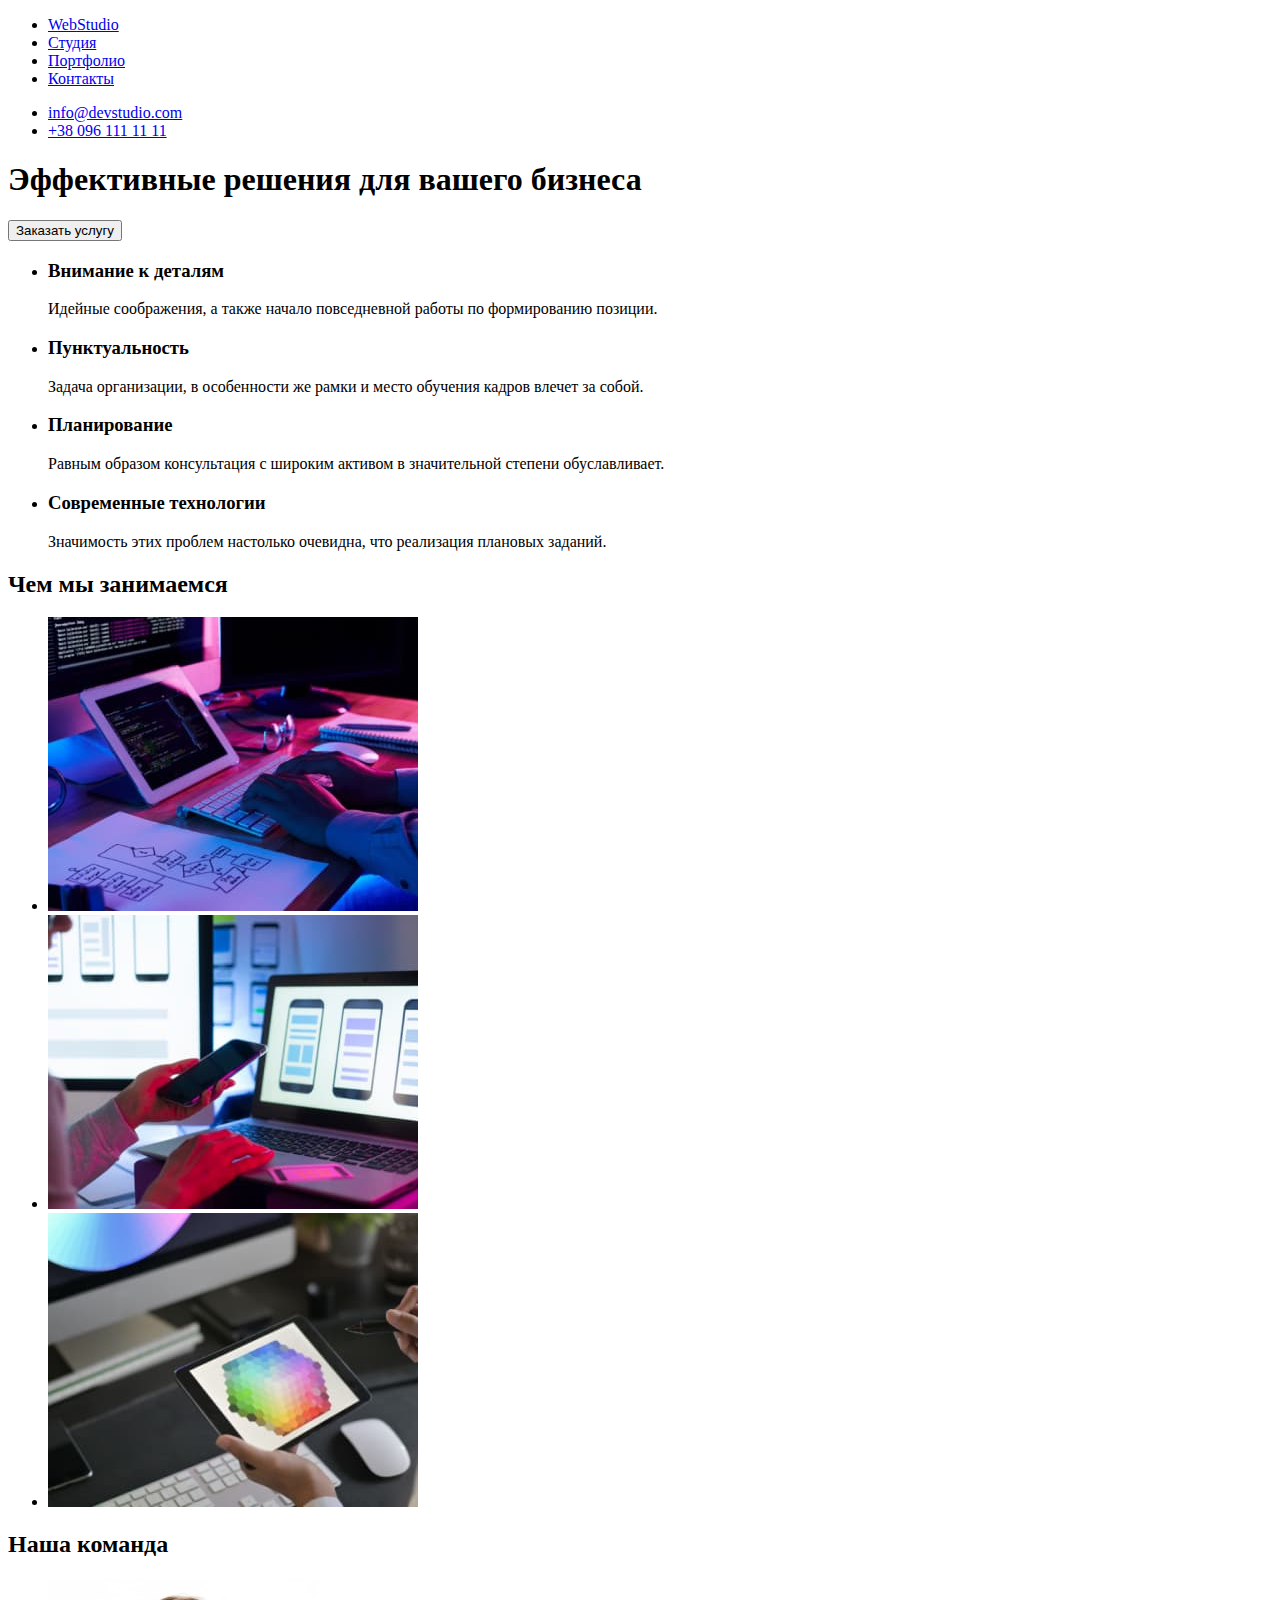
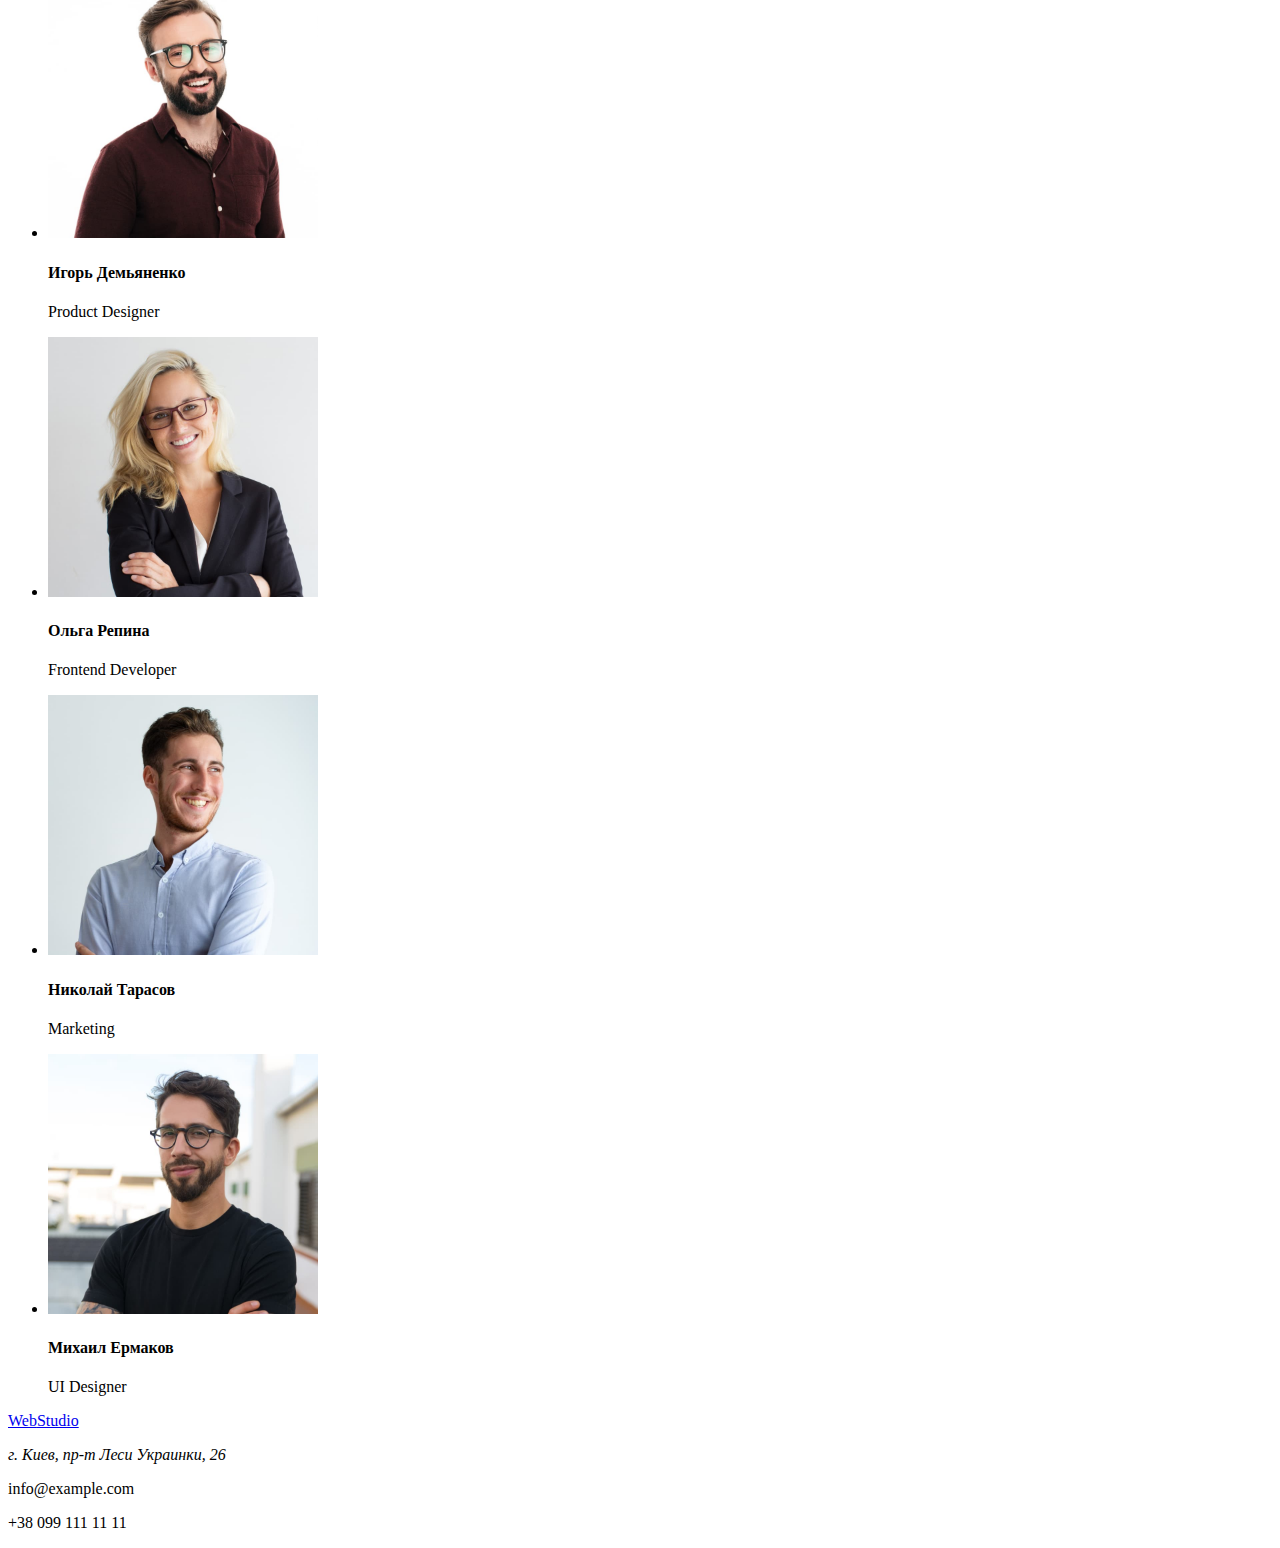
==== index.html @ 89bffa0e "клонує першу ДЗ" ====
<!DOCTYPE html>
<html lang="ru">
<head>
    <meta charset="UTF-8">
    <meta http-equiv="X-UA-Compatible" content="IE=edge">
    <meta name="viewport" content="width=device-width, initial-scale=1.0">
    <title>Студия</title>
</head>
    <body>
        <!-- Шапка сайта -->
        <header>
            <nav>
                <ul>
                    <li><a href="./"><span>Web</span>Studio</a></li>
                    <li><a href="./">Студия</a></li>
                    <li><a href="./">Портфолио</a></li>
                    <li><a href="./">Контакты</a></li>
                </ul>
            </nav>
                <ul>
                    <li><a href="mailto:info@devstudio.com">info@devstudio.com</a></li>
                    <li><a href="tel:+380961111111">+38 096 111 11 11</a></li>
                </ul>
        </header>
        <!-- Основной блок -->
        <main>
            <!-- Герой -->
            <section>
                <h1>Эффективные решения для вашего бизнеса</h1>
                <button type="button">Заказать услугу</button>
            </section>
            <!-- Особенности -->
            <section>
            <ul>
                <li>
                    <h3>Внимание к деталям</h3>
                    <p>Идейные соображения, а также начало повседневной работы по формированию позиции.</p>
                </li>
                <li>
                    <h3>Пунктуальность</h3>
                    <p>Задача организации, в особенности же рамки и место обучения кадров влечет за собой.</p>
                </li>
                <li>
                    <h3>Планирование</h3>
                    <p>Равным образом консультация с широким активом в значительной степени обуславливает.</p>
                </li>
                <li>
                    <h3>Современные технологии</h3>
                    <p>Значимость этих проблем настолько очевидна, что реализация плановых заданий.</p>
                </li>
            </ul>
            </section>
            <!-- Чем занимаемся -->
            <section>
            <h2>Чем мы занимаемся</h2>
            <ul>
                <li><img src="images/pc.jpg" alt="верстка" width="370" height="294"></li>
                <li><img src="images/mobile.jpg" alt="дизайн" width="370" height="294"></li>
                <li><img src="images/tablet.jpg" alt="внешнее оформление" width="370" height="294"></li>
            </ul>
           
            </section>
            <!-- Команда -->
            <section>
            <h2>Наша команда</h2>
            <ul>
                <li>
                    <a href=""><img src="images/designer.jpg" alt="Дизайнер" width="270" height="260"></a>
                    <h4>Игорь Демьяненко</h4>
                    <p>Product Designer</p>                    
                </li>
                <li>
                    <a href=""><img src="images/developer.jpg" alt="Фронтэнд Разработчик" width="270" height="260"></a>
                    <h4>Ольга Репина</h4>
                    <p>Frontend Developer</p>                    
                </li>
                <li>
                    <a href=""><img src="images/marketing.jpg" alt="Маркетинг" width="270" height="260"></a>
                    <h4>Николай Тарасов</h4>
                    <p>Marketing</p>                    
                </li>
                <li>
                    <a href=""><img src="images/ui.jpg" alt="Дизайнер оформления" width="270" height="260"></a>
                    <h4>Михаил Ермаков</h4>
                    <p>UI Designer</p>                    
                </li>
            </ul>
            </section>
        </main>

        <!-- Футер -->
        <footer>
                <p><a href="./"><span>Web</span>Studio</a></p>
                <address><p>г. Киев, пр-т Леси Украинки, 26</p></address>
                <p>info@example.com</p>
                <p>+38 099 111 11 11</p>
        </footer>    
    </body>
</html>
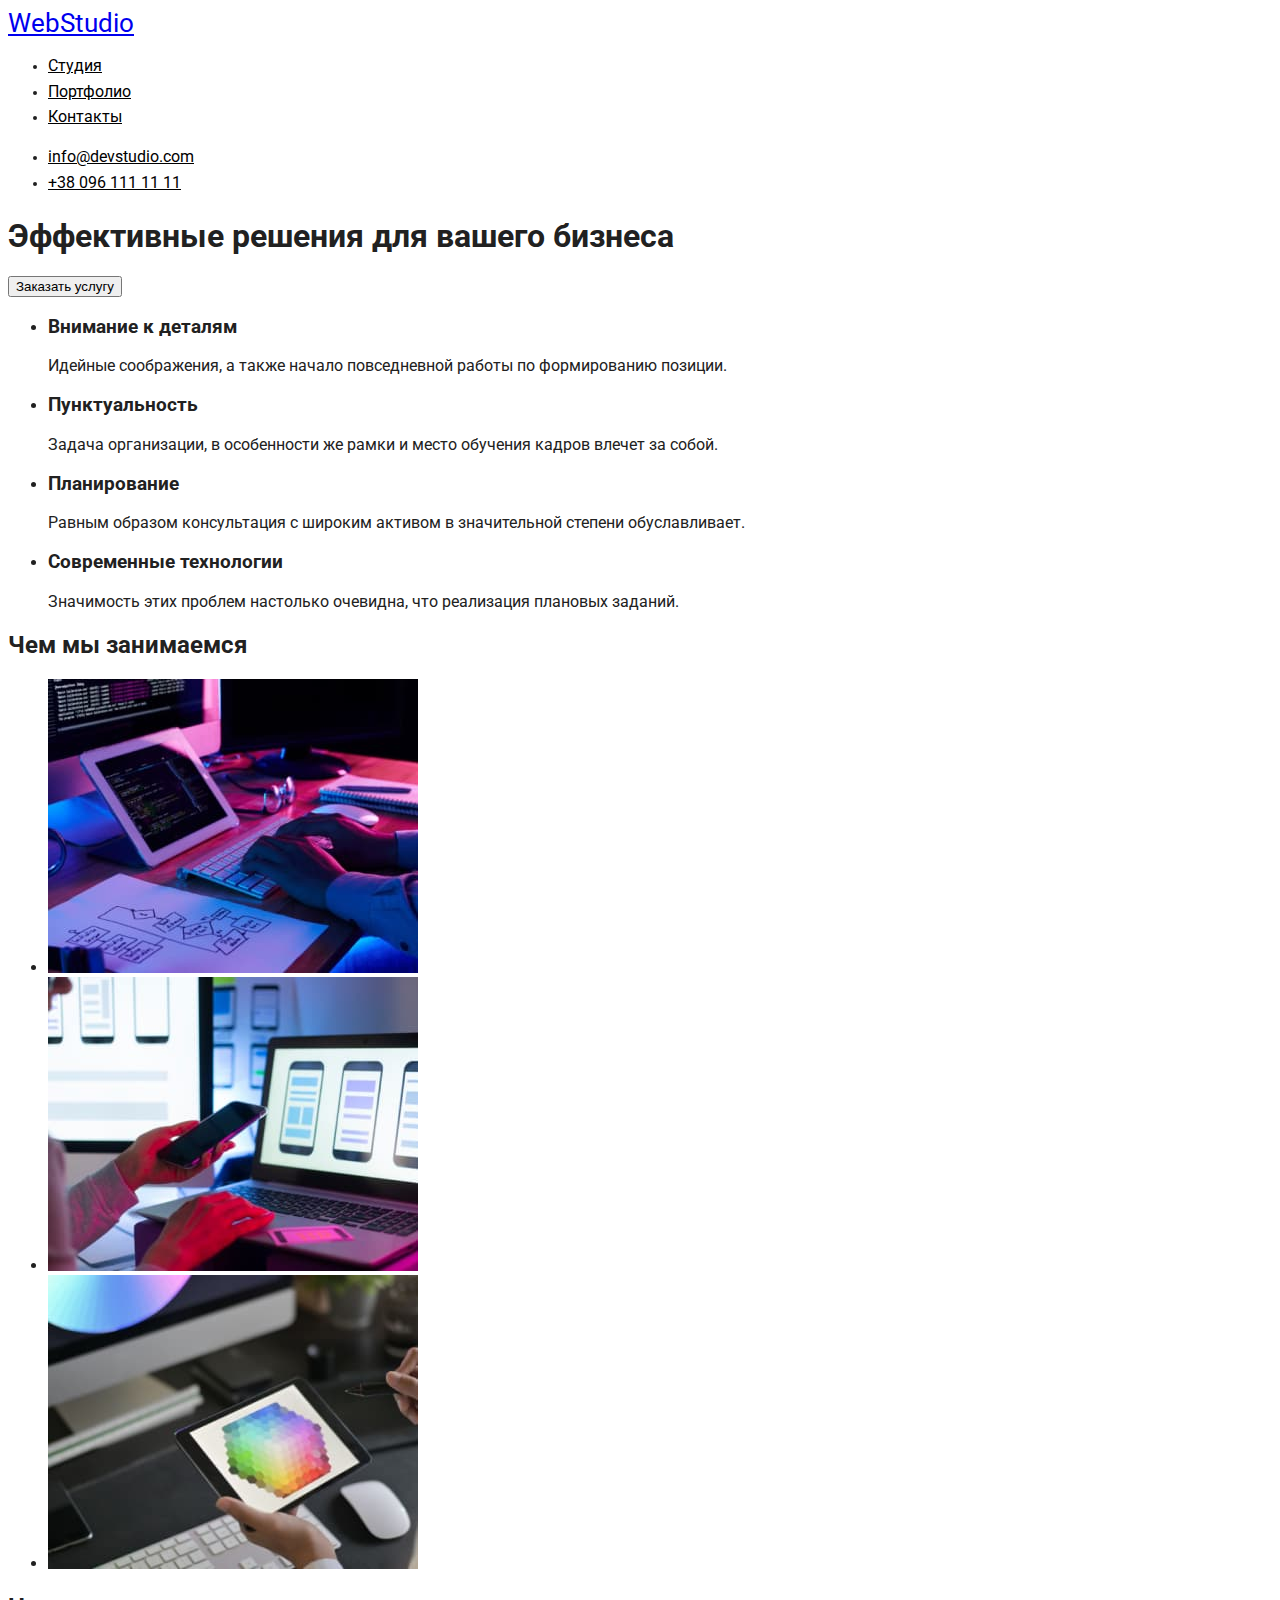
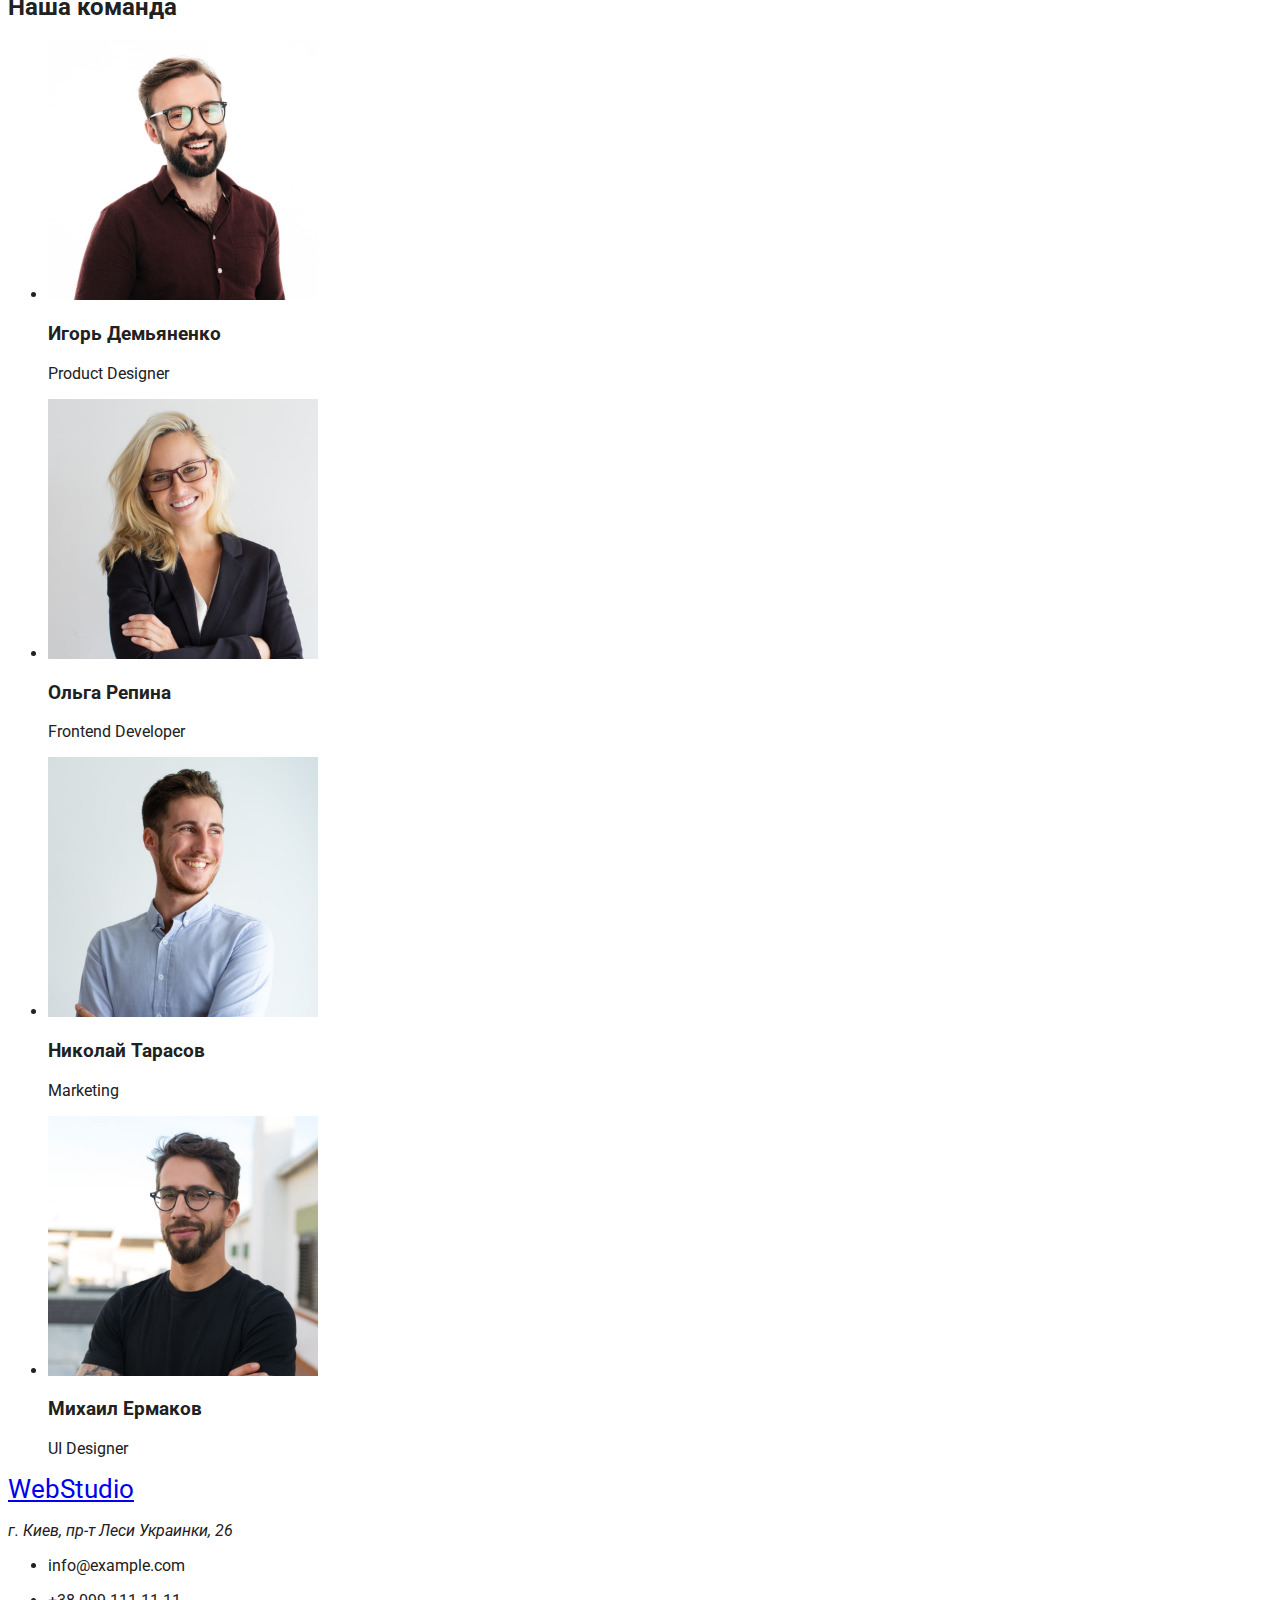
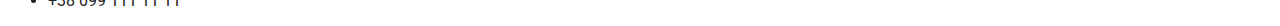
==== commit d090ba53: "add css" ====
--- a/index.html
+++ b/index.html
@@ -4,22 +4,26 @@
     <meta charset="UTF-8">
     <meta http-equiv="X-UA-Compatible" content="IE=edge">
     <meta name="viewport" content="width=device-width, initial-scale=1.0">
+    <link rel="stylesheet" href="css/styles.css">
+    <link rel="preconnect" href="https://fonts.googleapis.com">
+    <link rel="preconnect" href="https://fonts.gstatic.com" crossorigin>
+    <link href="https://fonts.googleapis.com/css2?family=Raleway:wght@700&family=Roboto:wght@400;500;700;900&display=swap" rel="stylesheet">
     <title>Студия</title>
 </head>
     <body>
         <!-- Шапка сайта -->
-        <header>
+        <header class="navigation">
             <nav>
+                <a class="logo-main" href="./"><span class="logo-blue">Web</span>Studio</a>
                 <ul>
-                    <li><a href="./"><span>Web</span>Studio</a></li>
-                    <li><a href="./">Студия</a></li>
-                    <li><a href="./">Портфолио</a></li>
-                    <li><a href="./">Контакты</a></li>
+                    <li><a class="navigation-link" href="index.html">Студия</a></li>
+                    <li><a class="navigation-link" href="portfolio.html">Портфолио</a></li>
+                    <li><a class="navigation-link" href="./">Контакты</a></li>
                 </ul>
             </nav>
                 <ul>
-                    <li><a href="mailto:info@devstudio.com">info@devstudio.com</a></li>
-                    <li><a href="tel:+380961111111">+38 096 111 11 11</a></li>
+                    <li><a class="navigation-link" href="mailto:info@devstudio.com">info@devstudio.com</a></li>
+                    <li><a class="navigation-link" href="tel:+380961111111">+38 096 111 11 11</a></li>
                 </ul>
         </header>
         <!-- Основной блок -->
@@ -66,22 +70,22 @@
             <ul>
                 <li>
                     <a href=""><img src="images/designer.jpg" alt="Дизайнер" width="270" height="260"></a>
-                    <h4>Игорь Демьяненко</h4>
+                    <h3>Игорь Демьяненко</h3>
                     <p>Product Designer</p>                    
                 </li>
                 <li>
                     <a href=""><img src="images/developer.jpg" alt="Фронтэнд Разработчик" width="270" height="260"></a>
-                    <h4>Ольга Репина</h4>
+                    <h3>Ольга Репина</h3>
                     <p>Frontend Developer</p>                    
                 </li>
                 <li>
                     <a href=""><img src="images/marketing.jpg" alt="Маркетинг" width="270" height="260"></a>
-                    <h4>Николай Тарасов</h4>
+                    <h3>Николай Тарасов</h3>
                     <p>Marketing</p>                    
                 </li>
                 <li>
                     <a href=""><img src="images/ui.jpg" alt="Дизайнер оформления" width="270" height="260"></a>
-                    <h4>Михаил Ермаков</h4>
+                    <h3>Михаил Ермаков</h3>
                     <p>UI Designer</p>                    
                 </li>
             </ul>
@@ -90,10 +94,12 @@
 
         <!-- Футер -->
         <footer>
-                <p><a href="./"><span>Web</span>Studio</a></p>
+                <a class="logo-main" href="./"><span class="logo-blue">Web</span>Studio</a>
                 <address><p>г. Киев, пр-т Леси Украинки, 26</p></address>
-                <p>info@example.com</p>
-                <p>+38 099 111 11 11</p>
+                <ul>
+                    <li><p>info@example.com</p></li>
+                    <li><p>+38 099 111 11 11</p></li>
+                </ul>             
         </footer>    
     </body>
 </html>--- a/css/styles.css
+++ b/css/styles.css
@@ -0,0 +1,57 @@
+body {
+    font-family: "Roboto", "Raleway", sans-serif ;
+    color: #212121;
+    
+
+}
+.navigation {
+    font-size: 14px;
+    line-height:1,15;
+}
+.logo-main {
+    font-size: 26px;
+    line-height: 1.2;
+}
+.logo-blue {
+    font-size: 26px;
+    line-height: 1.2;
+}
+
+.navigation-link {
+    color: black;
+    font-size: 16px;
+    line-height: 1.6
+}
+
+.navigation-link:hover,
+.navigation-link:focus {
+    color: blue;
+}
+
+.button {
+    color: black;
+    background-color: #F5F4FA;
+    cursor: pointer;
+}
+.button:hover,
+.button:focus {
+    color: white;
+    background-color: #2196F3;
+    
+}
+
+.project-list {
+}
+.title {
+
+    font-size: 18px;
+    line-height: 2; 
+
+}
+.title-class {
+    color: #757575;
+    font-size: 16px;
+    line-height: 1.9;  
+
+
+}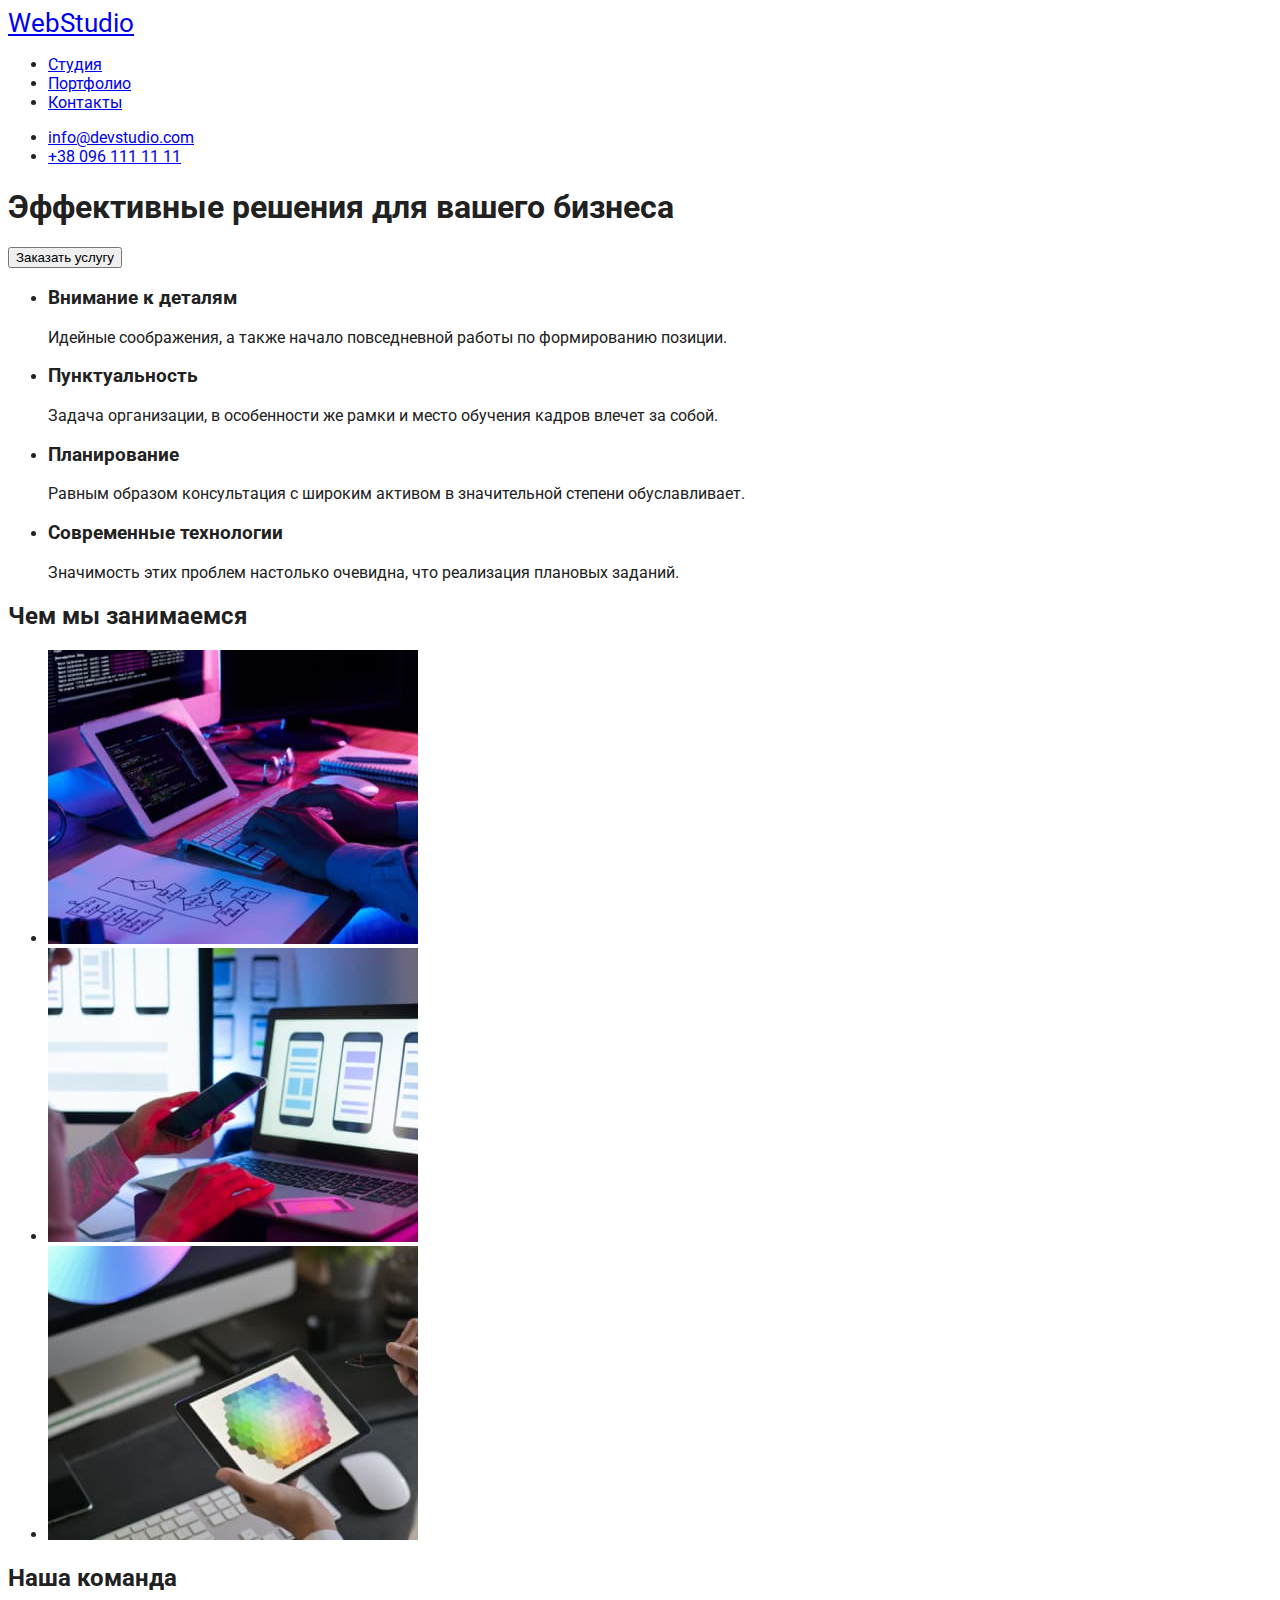
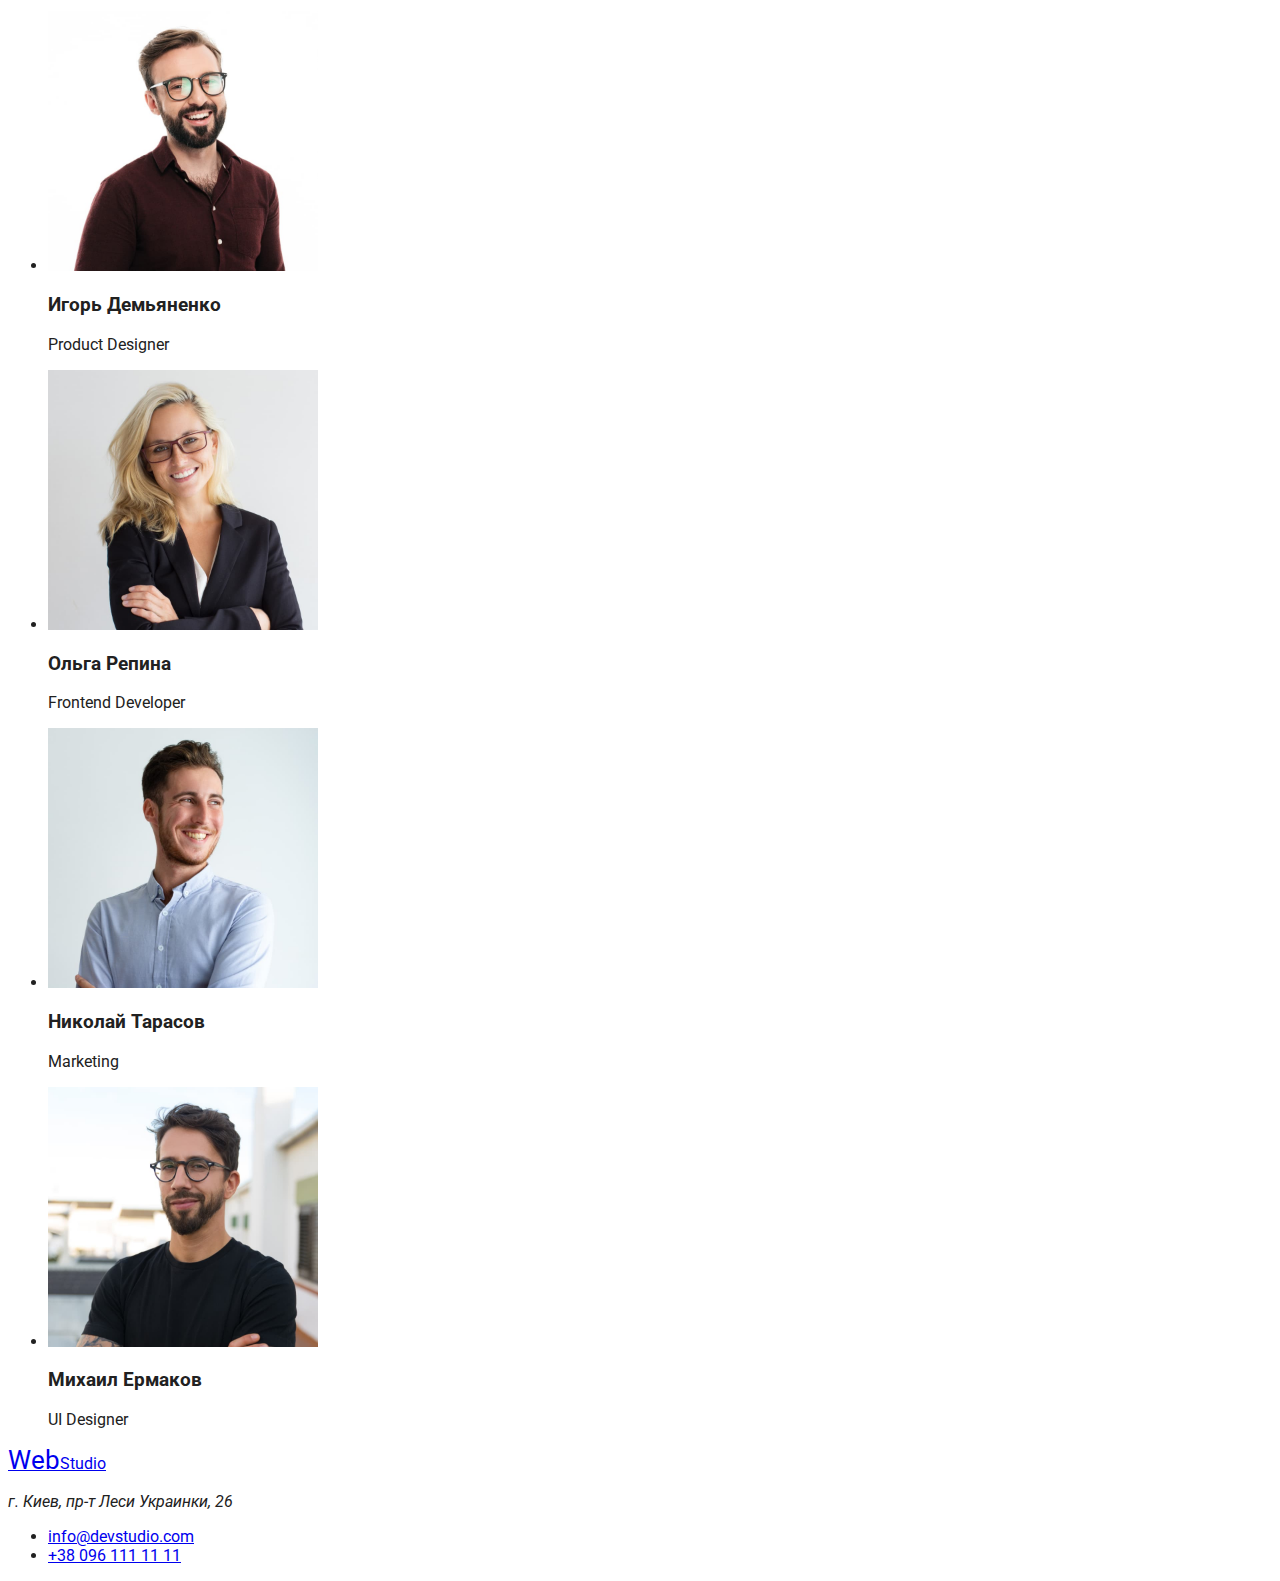
==== commit 996ac700: "додані класи на головну сторінку" ====
--- a/index.html
+++ b/index.html
@@ -4,102 +4,100 @@
     <meta charset="UTF-8">
     <meta http-equiv="X-UA-Compatible" content="IE=edge">
     <meta name="viewport" content="width=device-width, initial-scale=1.0">
+    <title>Студия</title>
     <link rel="stylesheet" href="css/styles.css">
     <link rel="preconnect" href="https://fonts.googleapis.com">
     <link rel="preconnect" href="https://fonts.gstatic.com" crossorigin>
     <link href="https://fonts.googleapis.com/css2?family=Raleway:wght@700&family=Roboto:wght@400;500;700;900&display=swap" rel="stylesheet">
-    <title>Студия</title>
 </head>
     <body>
         <!-- Шапка сайта -->
-        <header class="navigation">
+        <header class="nav">
             <nav>
                 <a class="logo-main" href="./"><span class="logo-blue">Web</span>Studio</a>
                 <ul>
-                    <li><a class="navigation-link" href="index.html">Студия</a></li>
-                    <li><a class="navigation-link" href="portfolio.html">Портфолио</a></li>
-                    <li><a class="navigation-link" href="./">Контакты</a></li>
+                    <li><a class="nav-link" href="index.html">Студия</a></li>
+                    <li><a class="nav-link" href="portfolio.html">Портфолио</a></li>
+                    <li><a class="nav-link" href="./">Контакты</a></li>
                 </ul>
             </nav>
                 <ul>
-                    <li><a class="navigation-link" href="mailto:info@devstudio.com">info@devstudio.com</a></li>
-                    <li><a class="navigation-link" href="tel:+380961111111">+38 096 111 11 11</a></li>
+                    <li><a class="nav-link" href="mailto:info@devstudio.com">info@devstudio.com</a></li>
+                    <li><a class="nav-link" href="tel:+380961111111">+38 096 111 11 11</a></li>
                 </ul>
         </header>
         <!-- Основной блок -->
         <main>
             <!-- Герой -->
-            <section>
-                <h1>Эффективные решения для вашего бизнеса</h1>
-                <button type="button">Заказать услугу</button>
+            <section class="hero">
+                <h1 class="hero-title">Эффективные решения для вашего бизнеса</h1>
+                <button type="button" class="hero-button">Заказать услугу</button>
             </section>
             <!-- Особенности -->
-            <section>
+            <section class="spec">
             <ul>
                 <li>
-                    <h3>Внимание к деталям</h3>
-                    <p>Идейные соображения, а также начало повседневной работы по формированию позиции.</p>
+                    <h3 class="spec-title">Внимание к деталям</h3>
+                    <p class="spec-about">Идейные соображения, а также начало повседневной работы по формированию позиции.</p>
                 </li>
                 <li>
-                    <h3>Пунктуальность</h3>
-                    <p>Задача организации, в особенности же рамки и место обучения кадров влечет за собой.</p>
+                    <h3 class="spec-title">Пунктуальность</h3>
+                    <p class="spec-about">Задача организации, в особенности же рамки и место обучения кадров влечет за собой.</p>
                 </li>
                 <li>
-                    <h3>Планирование</h3>
-                    <p>Равным образом консультация с широким активом в значительной степени обуславливает.</p>
+                    <h3 class="spec-title">Планирование</h3>
+                    <p class="spec-about">Равным образом консультация с широким активом в значительной степени обуславливает.</p>
                 </li>
                 <li>
-                    <h3>Современные технологии</h3>
-                    <p>Значимость этих проблем настолько очевидна, что реализация плановых заданий.</p>
+                    <h3 class="spec-title">Современные технологии</h3>
+                    <p class="spec-about">Значимость этих проблем настолько очевидна, что реализация плановых заданий.</p>
                 </li>
             </ul>
             </section>
             <!-- Чем занимаемся -->
-            <section>
-            <h2>Чем мы занимаемся</h2>
+            <section class="directions">
+            <h2 class="directions-title">Чем мы занимаемся</h2>
             <ul>
-                <li><img src="images/pc.jpg" alt="верстка" width="370" height="294"></li>
-                <li><img src="images/mobile.jpg" alt="дизайн" width="370" height="294"></li>
-                <li><img src="images/tablet.jpg" alt="внешнее оформление" width="370" height="294"></li>
+                <li class="directions-works"><img src="images/pc.jpg" alt="верстка" width="370" height="294"></li>
+                <li class="directions-works"><img src="images/mobile.jpg" alt="дизайн" width="370" height="294"></li>
+                <li class="directions-works"><img src="images/tablet.jpg" alt="внешнее оформление" width="370" height="294"></li>
             </ul>
-           
             </section>
             <!-- Команда -->
-            <section>
-            <h2>Наша команда</h2>
+            <section class="team">
+            <h2 class="team-title">Наша команда</h2>
             <ul>
-                <li>
+                <li class="team-member">
                     <a href=""><img src="images/designer.jpg" alt="Дизайнер" width="270" height="260"></a>
-                    <h3>Игорь Демьяненко</h3>
-                    <p>Product Designer</p>                    
+                    <h3 class="teammate-name">Игорь Демьяненко</h3>
+                    <p class="teammate-position">Product Designer</p>                    
                 </li>
-                <li>
+                <li class="team-member">
                     <a href=""><img src="images/developer.jpg" alt="Фронтэнд Разработчик" width="270" height="260"></a>
-                    <h3>Ольга Репина</h3>
-                    <p>Frontend Developer</p>                    
+                    <h3 class="teammate-name">Ольга Репина</h3>
+                    <p class="teammate-position">Frontend Developer</p>                    
                 </li>
-                <li>
+                <li class="team-member">
                     <a href=""><img src="images/marketing.jpg" alt="Маркетинг" width="270" height="260"></a>
-                    <h3>Николай Тарасов</h3>
-                    <p>Marketing</p>                    
+                    <h3 class="teammate-name">Николай Тарасов</h3>
+                    <p class="teammate-position">Marketing</p>                    
                 </li>
-                <li>
+                <li class="team-member">
                     <a href=""><img src="images/ui.jpg" alt="Дизайнер оформления" width="270" height="260"></a>
-                    <h3>Михаил Ермаков</h3>
-                    <p>UI Designer</p>                    
+                    <h3 class="teammate-name">Михаил Ермаков</h3>
+                    <p class="teammate-position">UI Designer</p>                    
                 </li>
             </ul>
             </section>
         </main>
-
         <!-- Футер -->
-        <footer>
-                <a class="logo-main" href="./"><span class="logo-blue">Web</span>Studio</a>
-                <address><p>г. Киев, пр-т Леси Украинки, 26</p></address>
-                <ul>
-                    <li><p>info@example.com</p></li>
-                    <li><p>+38 099 111 11 11</p></li>
-                </ul>             
+        <footer class="footer">
+            <a class="logo-footer" href="./"><span class="logo-blue">Web</span>Studio</a>
+            <address class="address"><p>г. Киев, пр-т Леси Украинки, 26</p></address>
+            <ul>
+                <li><a class="contacts-footer" href="mailto:info@devstudio.com">info@devstudio.com</a></li>
+                <li><a class="contacts-footer" href="tel:+380961111111">+38 096 111 11 11</a></li>
+            </ul>
         </footer>    
     </body>
 </html>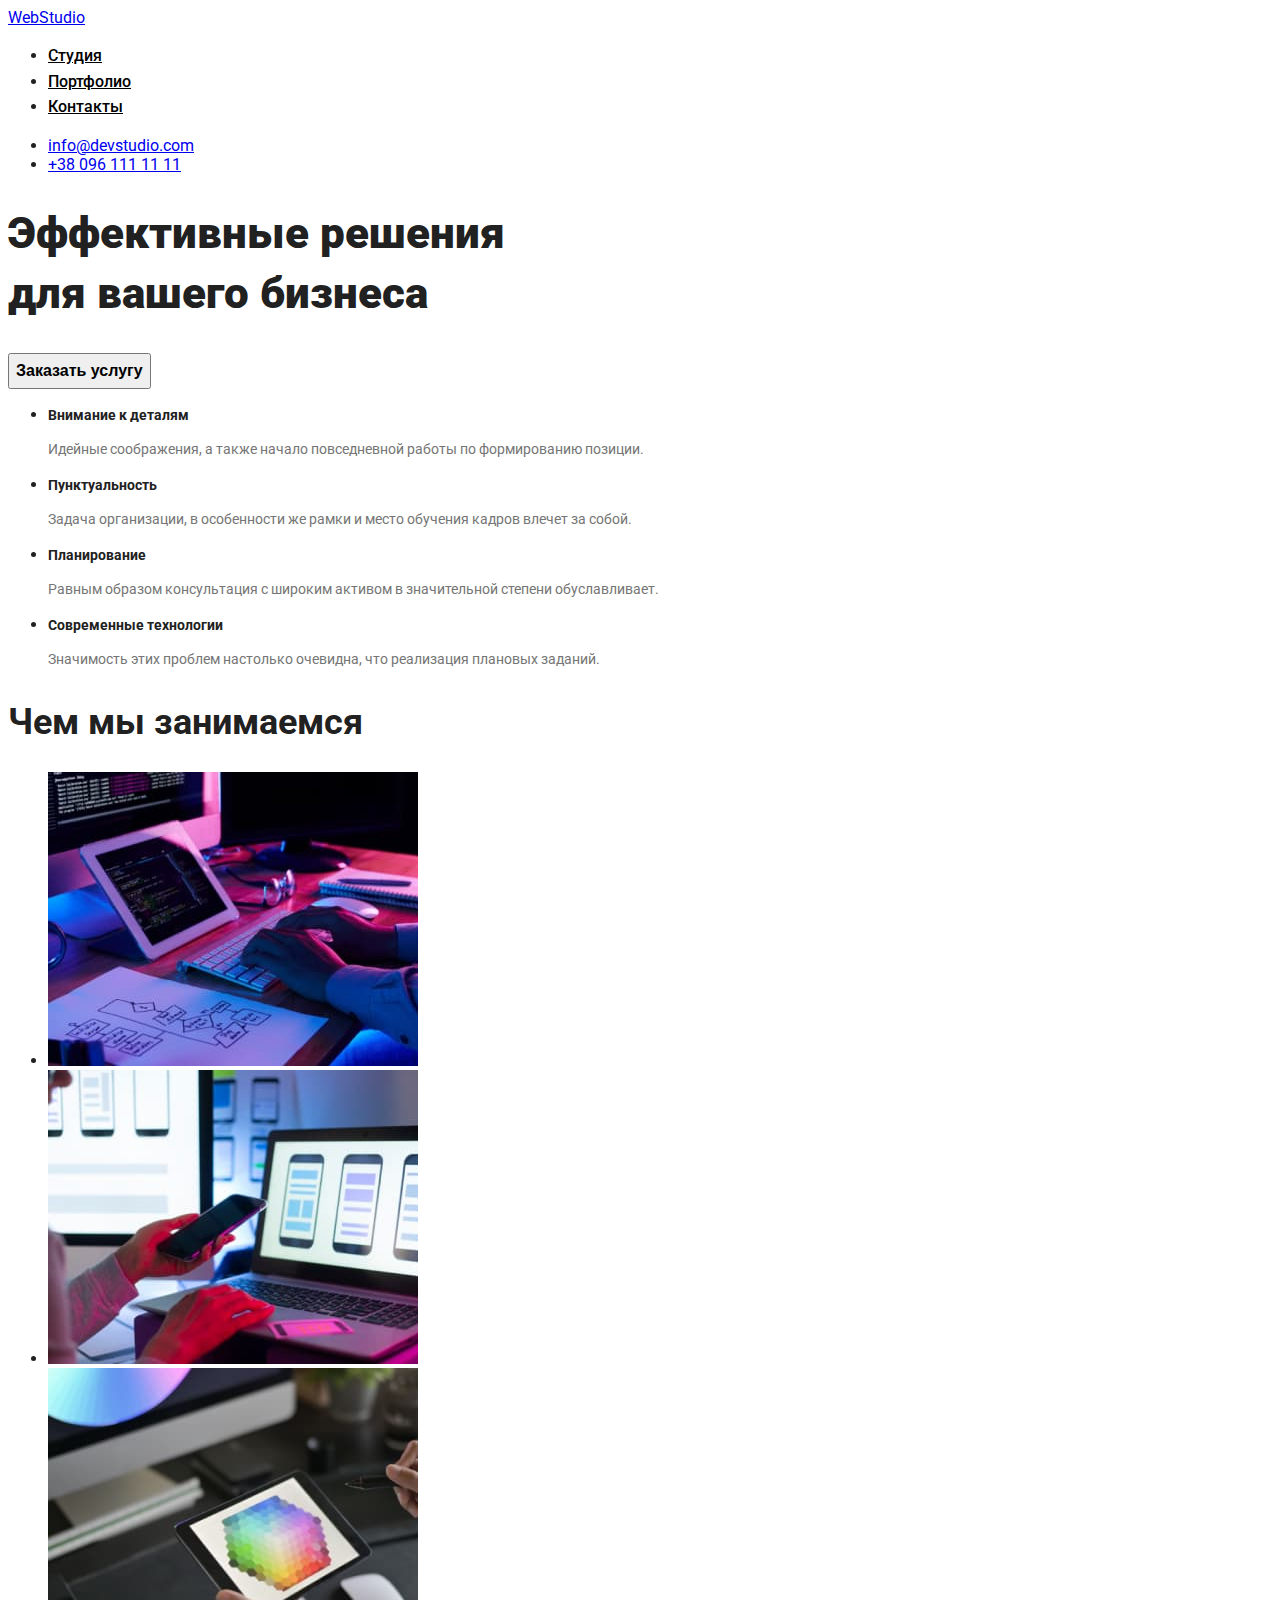
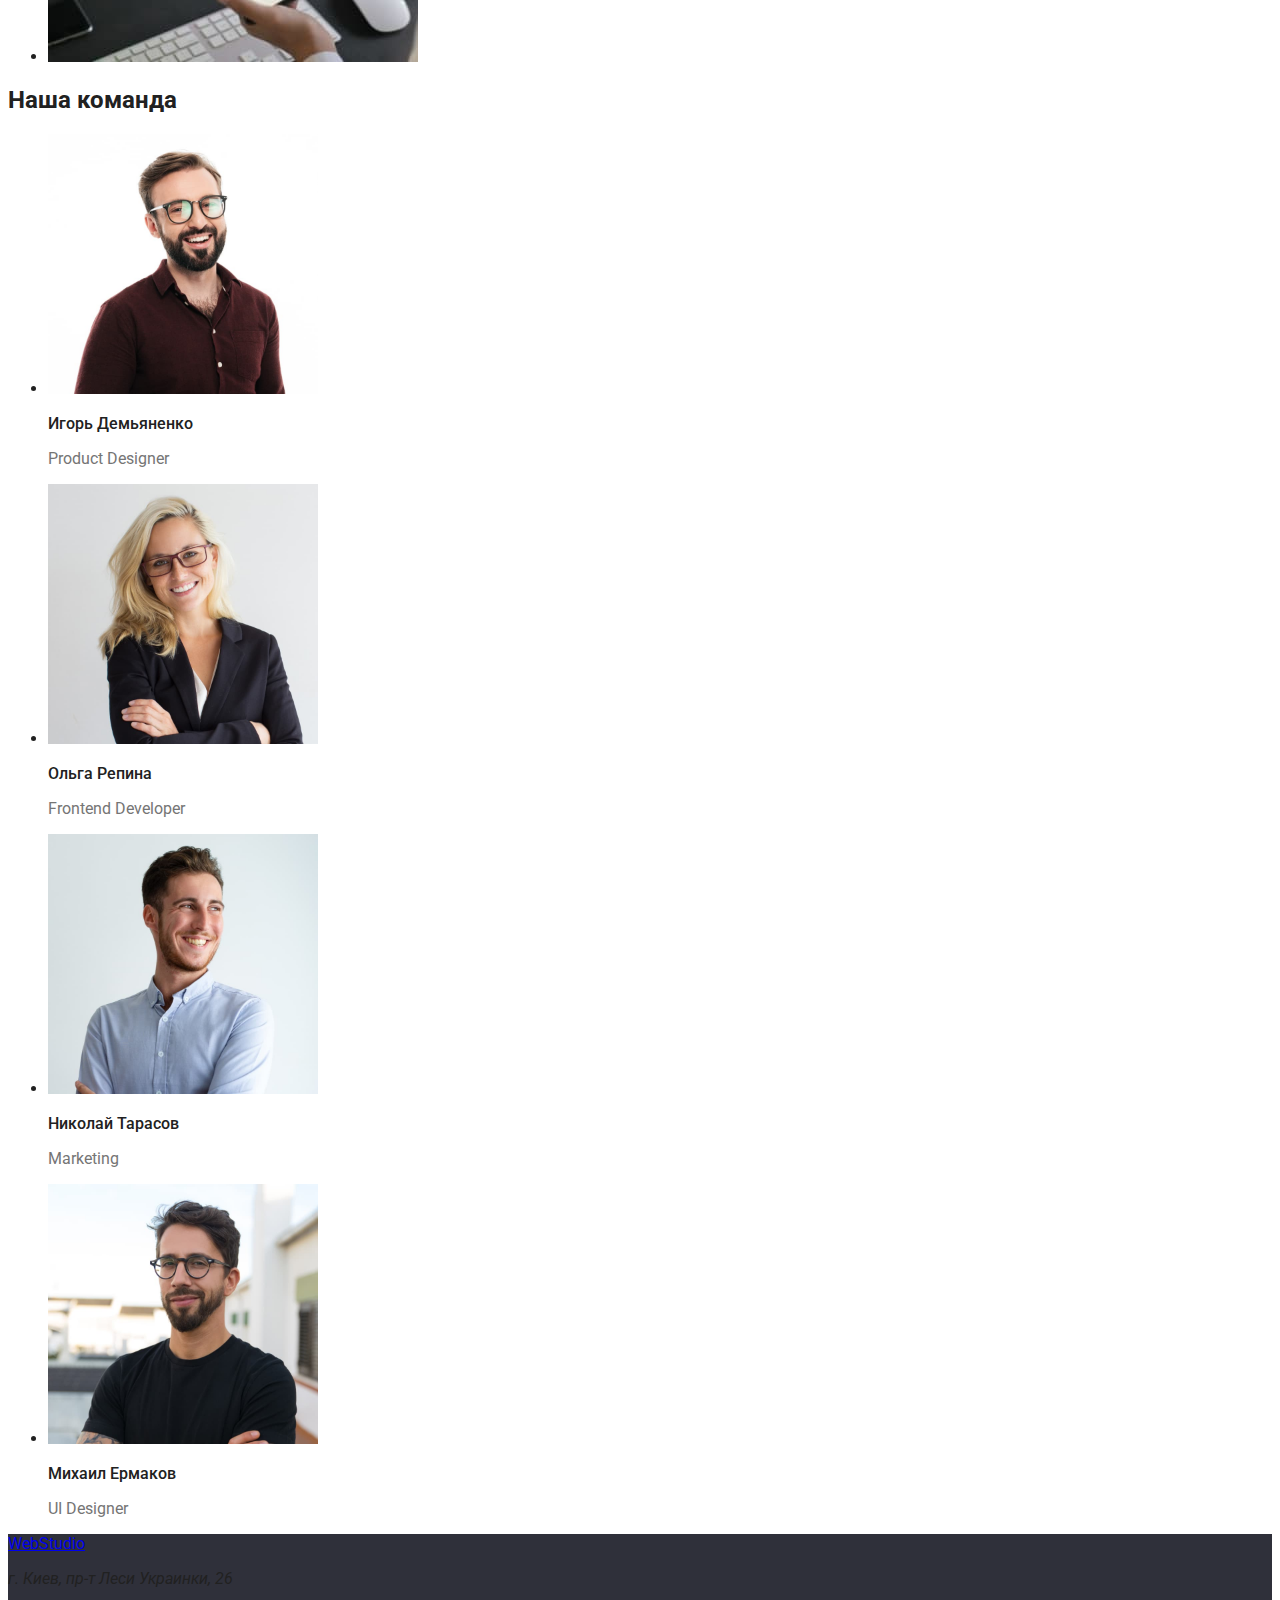
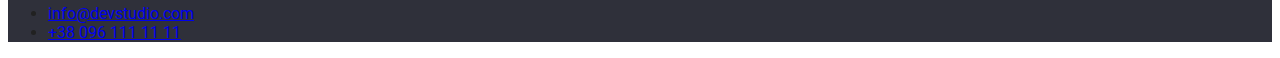
==== commit 16639dac: "виправлення основної сторінки" ====
--- a/index.html
+++ b/index.html
@@ -1,103 +1,197 @@
 <!DOCTYPE html>
 <html lang="ru">
-<head>
-    <meta charset="UTF-8">
-    <meta http-equiv="X-UA-Compatible" content="IE=edge">
-    <meta name="viewport" content="width=device-width, initial-scale=1.0">
+  <head>
+    <meta charset="UTF-8" />
+    <meta http-equiv="X-UA-Compatible" content="IE=edge" />
+    <meta name="viewport" content="width=device-width, initial-scale=1.0" />
     <title>Студия</title>
-    <link rel="stylesheet" href="css/styles.css">
-    <link rel="preconnect" href="https://fonts.googleapis.com">
-    <link rel="preconnect" href="https://fonts.gstatic.com" crossorigin>
-    <link href="https://fonts.googleapis.com/css2?family=Raleway:wght@700&family=Roboto:wght@400;500;700;900&display=swap" rel="stylesheet">
-</head>
-    <body>
-        <!-- Шапка сайта -->
-        <header class="nav">
-            <nav>
-                <a class="logo-main" href="./"><span class="logo-blue">Web</span>Studio</a>
-                <ul>
-                    <li><a class="nav-link" href="index.html">Студия</a></li>
-                    <li><a class="nav-link" href="portfolio.html">Портфолио</a></li>
-                    <li><a class="nav-link" href="./">Контакты</a></li>
-                </ul>
-            </nav>
-                <ul>
-                    <li><a class="nav-link" href="mailto:info@devstudio.com">info@devstudio.com</a></li>
-                    <li><a class="nav-link" href="tel:+380961111111">+38 096 111 11 11</a></li>
-                </ul>
-        </header>
-        <!-- Основной блок -->
-        <main>
-            <!-- Герой -->
-            <section class="hero">
-                <h1 class="hero-title">Эффективные решения для вашего бизнеса</h1>
-                <button type="button" class="hero-button">Заказать услугу</button>
-            </section>
-            <!-- Особенности -->
-            <section class="spec">
-            <ul>
-                <li>
-                    <h3 class="spec-title">Внимание к деталям</h3>
-                    <p class="spec-about">Идейные соображения, а также начало повседневной работы по формированию позиции.</p>
-                </li>
-                <li>
-                    <h3 class="spec-title">Пунктуальность</h3>
-                    <p class="spec-about">Задача организации, в особенности же рамки и место обучения кадров влечет за собой.</p>
-                </li>
-                <li>
-                    <h3 class="spec-title">Планирование</h3>
-                    <p class="spec-about">Равным образом консультация с широким активом в значительной степени обуславливает.</p>
-                </li>
-                <li>
-                    <h3 class="spec-title">Современные технологии</h3>
-                    <p class="spec-about">Значимость этих проблем настолько очевидна, что реализация плановых заданий.</p>
-                </li>
-            </ul>
-            </section>
-            <!-- Чем занимаемся -->
-            <section class="directions">
-            <h2 class="directions-title">Чем мы занимаемся</h2>
-            <ul>
-                <li class="directions-works"><img src="images/pc.jpg" alt="верстка" width="370" height="294"></li>
-                <li class="directions-works"><img src="images/mobile.jpg" alt="дизайн" width="370" height="294"></li>
-                <li class="directions-works"><img src="images/tablet.jpg" alt="внешнее оформление" width="370" height="294"></li>
-            </ul>
-            </section>
-            <!-- Команда -->
-            <section class="team">
-            <h2 class="team-title">Наша команда</h2>
-            <ul>
-                <li class="team-member">
-                    <a href=""><img src="images/designer.jpg" alt="Дизайнер" width="270" height="260"></a>
-                    <h3 class="teammate-name">Игорь Демьяненко</h3>
-                    <p class="teammate-position">Product Designer</p>                    
-                </li>
-                <li class="team-member">
-                    <a href=""><img src="images/developer.jpg" alt="Фронтэнд Разработчик" width="270" height="260"></a>
-                    <h3 class="teammate-name">Ольга Репина</h3>
-                    <p class="teammate-position">Frontend Developer</p>                    
-                </li>
-                <li class="team-member">
-                    <a href=""><img src="images/marketing.jpg" alt="Маркетинг" width="270" height="260"></a>
-                    <h3 class="teammate-name">Николай Тарасов</h3>
-                    <p class="teammate-position">Marketing</p>                    
-                </li>
-                <li class="team-member">
-                    <a href=""><img src="images/ui.jpg" alt="Дизайнер оформления" width="270" height="260"></a>
-                    <h3 class="teammate-name">Михаил Ермаков</h3>
-                    <p class="teammate-position">UI Designer</p>                    
-                </li>
-            </ul>
-            </section>
-        </main>
-        <!-- Футер -->
-        <footer class="footer">
-            <a class="logo-footer" href="./"><span class="logo-blue">Web</span>Studio</a>
-            <address class="address"><p>г. Киев, пр-т Леси Украинки, 26</p></address>
-            <ul>
-                <li><a class="contacts-footer" href="mailto:info@devstudio.com">info@devstudio.com</a></li>
-                <li><a class="contacts-footer" href="tel:+380961111111">+38 096 111 11 11</a></li>
-            </ul>
-        </footer>    
-    </body>
-</html>+    <link rel="stylesheet" href="css/styles.css" />
+    <link rel="preconnect" href="https://fonts.googleapis.com" />
+    <link rel="preconnect" href="https://fonts.gstatic.com" crossorigin />
+    <link
+      href="https://fonts.googleapis.com/css2?family=Raleway:wght@700&family=Roboto:wght@400;500;700;900&display=swap"
+      rel="stylesheet"
+    />
+  </head>
+  <body>
+    <!-- Шапка сайта -->
+    <header class="header">
+      <nav class="header-nav">
+        <a class="header-logo-main link" href="./"
+          ><span class="header-logo-blue link">Web</span>Studio</a
+        >
+        <ul>
+          <li class="header-item">
+            <a class="nav-link link" href="index.html">Студия</a>
+          </li>
+          <li class="header-item">
+            <a class="nav-link link" href="portfolio.html">Портфолио</a>
+          </li>
+          <li class="header-item">
+            <a class="nav-link link" href="./">Контакты</a>
+          </li>
+        </ul>
+      </nav>
+      <ul>
+        <li class="header-item">
+          <a class="header-contacts link" href="mailto:info@devstudio.com"
+            >info@devstudio.com</a
+          >
+        </li>
+        <li class="header-item">
+          <a class="header-contacts link" href="tel:+380961111111"
+            >+38 096 111 11 11</a
+          >
+        </li>
+      </ul>
+    </header>
+    <!-- Основной блок -->
+    <main>
+      <!-- Герой -->
+      <section class="hero">
+        <h1 class="hero-title">
+          Эффективные решения <br />
+          для вашего бизнеса
+        </h1>
+        <button class="hero-button" type="button">Заказать услугу</button>
+      </section>
+      <!-- Особенности -->
+      <section class="spec">
+        <ul class="spec-list">
+          <li class="spec-item">
+            <h3 class="spec-title">Внимание к деталям</h3>
+            <p class="spec-about">
+              Идейные соображения, а также начало повседневной работы по
+              формированию позиции.
+            </p>
+          </li>
+          <li class="spec-item">
+            <h3 class="spec-title">Пунктуальность</h3>
+            <p class="spec-about">
+              Задача организации, в особенности же рамки и место обучения кадров
+              влечет за собой.
+            </p>
+          </li>
+          <li class="spec-item">
+            <h3 class="spec-title">Планирование</h3>
+            <p class="spec-about">
+              Равным образом консультация с широким активом в значительной
+              степени обуславливает.
+            </p>
+          </li>
+          <li class="spec-item">
+            <h3 class="spec-title">Современные технологии</h3>
+            <p class="spec-about">
+              Значимость этих проблем настолько очевидна, что реализация
+              плановых заданий.
+            </p>
+          </li>
+        </ul>
+      </section>
+      <!-- Чем занимаемся -->
+      <section class="directions">
+        <h2 class="directions-title">Чем мы занимаемся</h2>
+        <ul class="directions-list">
+          <li class="directions-works">
+            <img src="images/pc.jpg" alt="верстка" width="370" height="294" />
+          </li>
+          <li class="directions-works">
+            <img
+              src="images/mobile.jpg"
+              alt="дизайн"
+              width="370"
+              height="294"
+            />
+          </li>
+          <li class="directions-works">
+            <img
+              src="images/tablet.jpg"
+              alt="внешнее оформление"
+              width="370"
+              height="294"
+            />
+          </li>
+        </ul>
+      </section>
+      <!-- Команда -->
+      <section class="team">
+        <h2 class="team-title">Наша команда</h2>
+        <ul class="team-list">
+          <div class="team-decoration">
+            <li class="team-item">
+              <a href="./" class="teammate-image"
+                ><img
+                  src="images/designer.jpg"
+                  alt="Дизайнер"
+                  width="270"
+                  height="260"
+              /></a>
+              <h3 class="teammate-name">Игорь Демьяненко</h3>
+              <p class="teammate-position">Product Designer</p>
+            </li>
+          </div>
+          <div class="team-decoration">
+            <li class="team-item">
+              <a href="./" class="teammate-image"
+                ><img
+                  src="images/developer.jpg"
+                  alt="Фронтэнд Разработчик"
+                  width="270"
+                  height="260"
+              /></a>
+              <h3 class="teammate-name">Ольга Репина</h3>
+              <p class="teammate-position">Frontend Developer</p>
+            </li>
+          </div>
+          <div class="team-decoration">
+            <li class="team-item">
+              <a href="./" class="teammate-image"
+                ><img
+                  src="images/marketing.jpg"
+                  alt="Маркетинг"
+                  width="270"
+                  height="260"
+              /></a>
+              <h3 class="teammate-name">Николай Тарасов</h3>
+              <p class="teammate-position">Marketing</p>
+            </li>
+          </div>
+          <div class="team-decoration">
+            <li class="team-item">
+              <a href="./" class="teammate-image"
+                ><img
+                  src="images/ui.jpg"
+                  alt="Дизайнер оформления"
+                  width="270"
+                  height="260"
+              /></a>
+              <h3 class="teammate-name">Михаил Ермаков</h3>
+              <p class="teammate-position">UI Designer</p>
+            </li>
+          </div>
+        </ul>
+      </section>
+    </main>
+    <!-- Футер -->
+    <footer class="footer">
+      <a class="footer-logo-main link" href="./"
+        ><span class="footer-logo-blue link">Web</span>Studio</a
+      >
+      <address class="footer-address link">
+        <p>г. Киев, пр-т Леси Украинки, 26</p>
+      </address>
+      <ul>
+        <li>
+          <a class="footer-contacts link" href="mailto:info@devstudio.com"
+            >info@devstudio.com</a
+          >
+        </li>
+        <li>
+          <a class="footer-contacts link" href="tel:+380961111111"
+            >+38 096 111 11 11</a
+          >
+        </li>
+      </ul>
+    </footer>
+  </body>
+</html>
--- a/css/styles.css
+++ b/css/styles.css
@@ -1,57 +1,150 @@
 body {
-    font-family: "Roboto", "Raleway", sans-serif ;
+    font-family: "Roboto", "Raleway", sans-serif;
     color: #212121;
-    
+}
 
+/* header*/
+
+.nav {
+    font-size: 14px;
+    line-height:1,2;
 }
-.navigation {
-    font-size: 14px;
-    line-height:1,15;
+
+.logo-main  {
+    color: #000;
+    font-family: 'Raleway';
+    font-weight: 700;
+    font-size: 26px;
+    line-height: 1.15;
 }
-.logo-main {
-    font-size: 26px;
-    line-height: 1.2;
-}
+
 .logo-blue {
+    color: #2196F3;
+    font-family: 'Raleway';
+    font-weight: 700;
     font-size: 26px;
     line-height: 1.2;
 }
 
-.navigation-link {
+.nav-link {
     color: black;
+    font-weight: 500;
     font-size: 16px;
     line-height: 1.6
 }
 
-.navigation-link:hover,
-.navigation-link:focus {
+.nav-link:hover,
+.nav-link:focus {
     color: blue;
 }
 
+/* main page */
+.hero {
+}
+
+.hero-title {
+    font-weight: 900;
+    font-size: 44px;
+    line-height: 60px;
+}
+
+.hero-button {
+    font-weight: 700;
+    font-size: 16px;
+    line-height: 30px;
+}
+.spec {
+    
+}
+.spec-title {
+    font-weight: 700;
+    font-size: 14px;
+    line-height: 16px;
+}
+.spec-about {
+    font-size: 14px;
+    line-height: 24px;
+    color: #757575;
+
+}
+.directions {
+    
+}
+.directions-title {
+    font-weight: 700;
+    font-size: 36px;
+    line-height: 42px;
+}
+.directions-works {
+}
+.team {
+}
+.team-title {
+}
+.team-member {
+}
+.teammate-name {
+    font-weight: 500;
+    font-size: 16px;
+    line-height: 19px;
+}
+.teammate-position {
+    font-size: 16px;
+    line-height: 19px;
+    color: #757575;
+
+}
+/* portfolio */
 .button {
     color: black;
     background-color: #F5F4FA;
     cursor: pointer;
 }
+
 .button:hover,
 .button:focus {
     color: white;
     background-color: #2196F3;
-    
 }
 
 .project-list {
 }
-.title {
 
+.title-project {
+    font-weight: 700;
     font-size: 18px;
     line-height: 2; 
+}
 
-}
 .title-class {
     color: #757575;
     font-size: 16px;
     line-height: 1.9;  
+}
 
+/* footer */
+
+.footer {
+    background-color:  #2F303A;
+}
+
+.logo-footer {
+    color: #fff;
+    font-family: 'Raleway';
+    font-weight: 700;
+    font-size: 26px;
+    line-height: 1.15;
+}
+
+.address {
+    font-size: 14px;
+    line-height: 24px;
+    color: #FFFFFF
+}
+
+.contacts-footer {
+    font-size: 14px;
+    line-height: 24px;
+    color: rgba(255, 255, 255, 0.6);
 
 }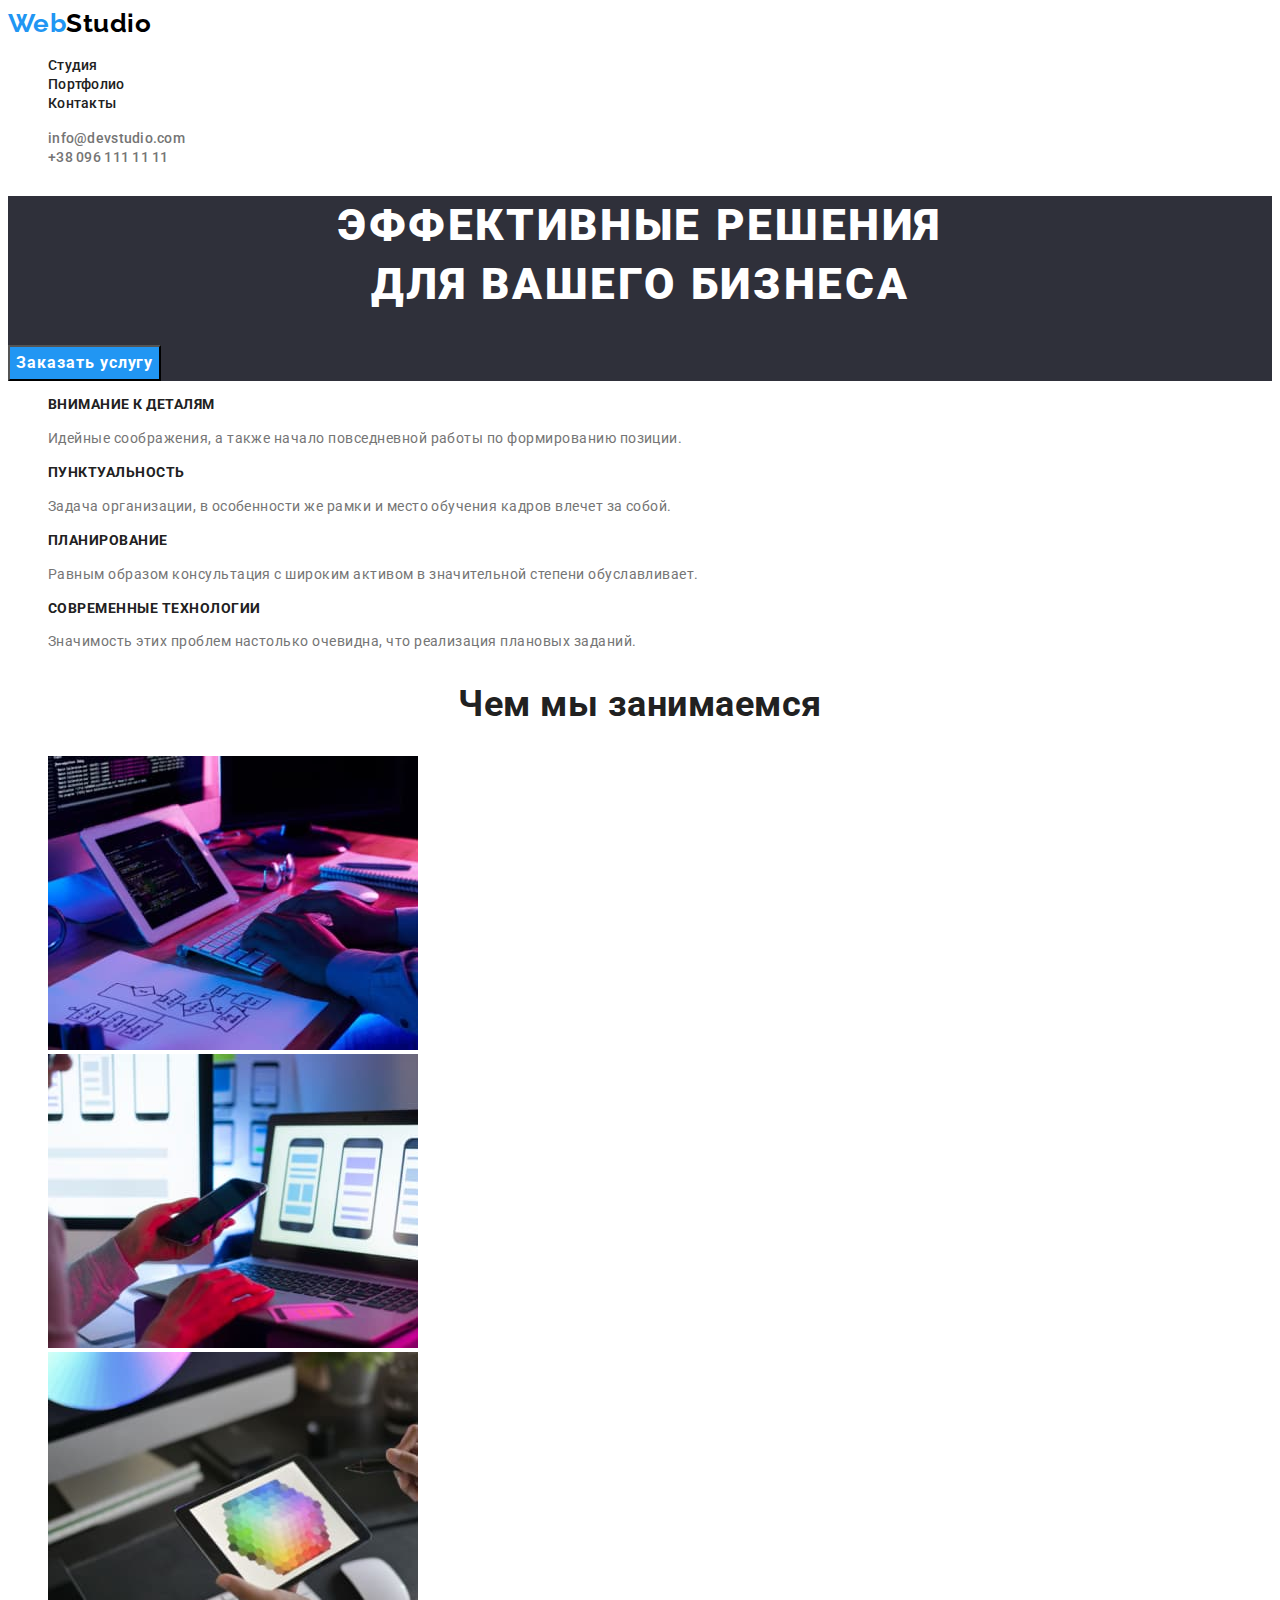
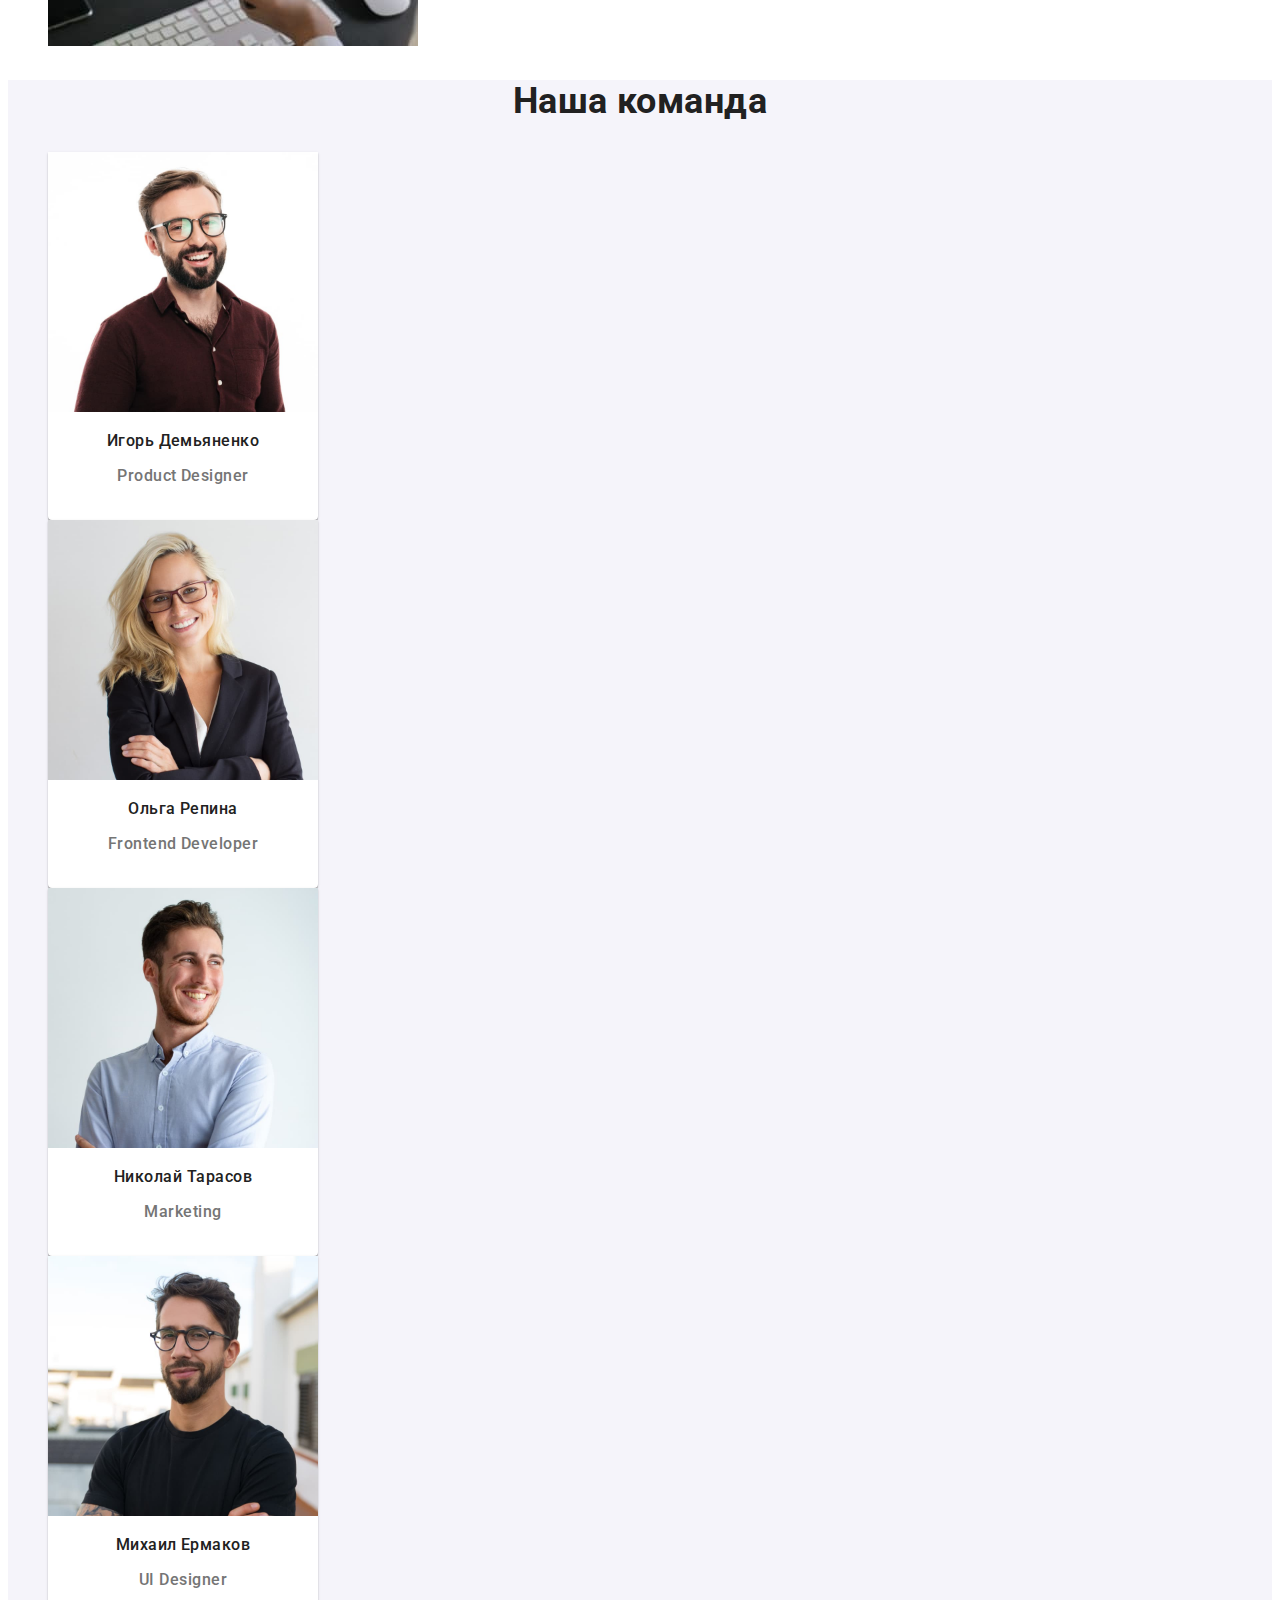
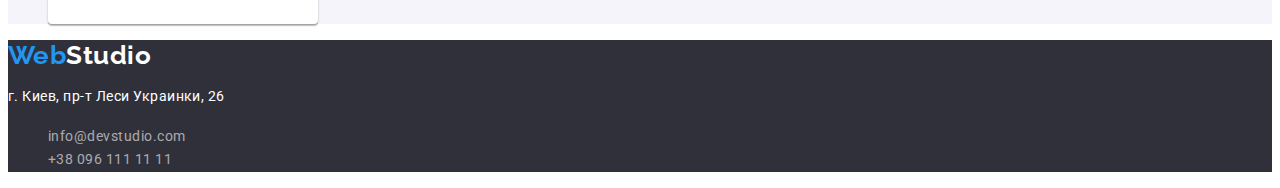
==== commit 8d203b29: "Update index.html" ====
--- a/index.html
+++ b/index.html
@@ -117,8 +117,8 @@
       <section class="team">
         <h2 class="team-title">Наша команда</h2>
         <ul class="team-list">
-          <div class="team-decoration">
-            <li class="team-item">
+          <li class="team-item">
+            <div class="team-decoration">
               <a href="./" class="teammate-image"
                 ><img
                   src="images/designer.jpg"
@@ -128,10 +128,10 @@
               /></a>
               <h3 class="teammate-name">Игорь Демьяненко</h3>
               <p class="teammate-position">Product Designer</p>
-            </li>
-          </div>
-          <div class="team-decoration">
-            <li class="team-item">
+            </div>
+          </li>
+          <li class="team-item">
+            <div class="team-decoration">
               <a href="./" class="teammate-image"
                 ><img
                   src="images/developer.jpg"
@@ -141,10 +141,10 @@
               /></a>
               <h3 class="teammate-name">Ольга Репина</h3>
               <p class="teammate-position">Frontend Developer</p>
-            </li>
-          </div>
-          <div class="team-decoration">
-            <li class="team-item">
+            </div>
+          </li>
+          <li class="team-item">
+            <div class="team-decoration">
               <a href="./" class="teammate-image"
                 ><img
                   src="images/marketing.jpg"
@@ -154,10 +154,10 @@
               /></a>
               <h3 class="teammate-name">Николай Тарасов</h3>
               <p class="teammate-position">Marketing</p>
-            </li>
-          </div>
-          <div class="team-decoration">
-            <li class="team-item">
+            </div>
+          </li>
+          <li class="team-item">
+            <div class="team-decoration">
               <a href="./" class="teammate-image"
                 ><img
                   src="images/ui.jpg"
@@ -167,8 +167,8 @@
               /></a>
               <h3 class="teammate-name">Михаил Ермаков</h3>
               <p class="teammate-position">UI Designer</p>
-            </li>
-          </div>
+            </div>
+          </li>
         </ul>
       </section>
     </main>
--- a/css/styles.css
+++ b/css/styles.css
@@ -1,150 +1,249 @@
+:root {
+  --main-btn-color: #ffffff;
+  --second-btn-color: #212121;
+  --accent-color: #2196f3;
+  --main-title-color: #ffffff;
+  --second-title-color: #212121;
+  --main-text-color: #757575;
+  --main-link-color: #212121;
+  --background-color: #2f303a;
+}
+
 body {
-    font-family: "Roboto", "Raleway", sans-serif;
-    color: #212121;
-}
-
-/* header*/
-
-.nav {
-    font-size: 14px;
-    line-height:1,2;
-}
-
-.logo-main  {
-    color: #000;
-    font-family: 'Raleway';
-    font-weight: 700;
-    font-size: 26px;
-    line-height: 1.15;
-}
-
-.logo-blue {
-    color: #2196F3;
-    font-family: 'Raleway';
-    font-weight: 700;
-    font-size: 26px;
-    line-height: 1.2;
+  font-family: "Roboto", sans-serif;
+  letter-spacing: 0.03em;
+}
+
+li {
+  list-style-type: none;
+}
+
+.link {
+  text-decoration: none;
+}
+
+/* ---------------------HEADER--------------------------- */
+
+.header-logo-main {
+  color: #000000;
+  font-family: "Raleway", sans-serif;
+  font-weight: 700;
+  font-size: 26px;
+  line-height: 1.2;
+}
+
+.header-logo-blue {
+  color: var(--accent-color);
+  font-family: "Raleway", sans-serif;
+  font-weight: 700;
+  font-size: 26px;
+  line-height: 1.2;
 }
 
 .nav-link {
-    color: black;
-    font-weight: 500;
-    font-size: 16px;
-    line-height: 1.6
+  color: var(--main-link-color);
+  font-weight: 500;
+  font-size: 14px;
+  line-height: 1.15;
+  letter-spacing: 0.02em;
 }
 
 .nav-link:hover,
-.nav-link:focus {
-    color: blue;
-}
-
-/* main page */
+.nav-link:focus,
+.nav-link:active {
+  color: var(--accent-color);
+}
+
+.header-contacts {
+  color: #757575;
+  font-weight: 500;
+  font-size: 14px;
+  line-height: 1.15;
+  letter-spacing: 0.02em;
+}
+
+.header-contacts:hover,
+.header-contacts:focus {
+  color: var(--accent-color);
+}
+
+/* ----------------MAIN-PAGE--HERO--------------------- */
+
 .hero {
+  background-color: var(--background-color);
 }
 
 .hero-title {
-    font-weight: 900;
-    font-size: 44px;
-    line-height: 60px;
+  font-weight: 900;
+  font-size: 44px;
+  line-height: 1.36;
+  text-align: center;
+  letter-spacing: 0.06em;
+  text-transform: uppercase;
+  color: var(--main-title-color);
 }
 
 .hero-button {
-    font-weight: 700;
-    font-size: 16px;
-    line-height: 30px;
-}
-.spec {
-    
-}
+  font-family: inherit;
+  font-weight: 700;
+  font-size: 16px;
+  line-height: 1.88;
+  align-items: center;
+  text-align: center;
+  letter-spacing: 0.06em;
+  color: var(--main-btn-color);
+  background-color: #2196f3;
+  cursor: pointer;
+}
+
+.hero-button:hover,
+.hero-button:focus {
+  background-color: #188ce8;
+}
+
+/* ----------------MAIN-PAGE--SPEC--------------------- */
+
 .spec-title {
-    font-weight: 700;
-    font-size: 14px;
-    line-height: 16px;
-}
+  font-size: 14px;
+  line-height: 1.14;
+  text-transform: uppercase;
+  color: var(--second-title-color);
+}
+
 .spec-about {
-    font-size: 14px;
-    line-height: 24px;
-    color: #757575;
-
-}
-.directions {
-    
-}
+  font-size: 14px;
+  line-height: 1.71;
+  color: var(--main-text-color);
+}
+
+/* ----------------MAIN-PAGE--DIRECTIONS--------------------- */
+
 .directions-title {
-    font-weight: 700;
-    font-size: 36px;
-    line-height: 42px;
-}
-.directions-works {
-}
+  font-size: 36px;
+  line-height: 1.16;
+  text-align: center;
+  color: var(--second-title-color);
+}
+
+/* ----------------MAIN-PAGE--TEAM--------------------- */
 .team {
-}
+  background-color: #f5f4fa;
+}
+
 .team-title {
-}
-.team-member {
-}
+  font-size: 36px;
+  line-height: 1.17;
+  text-align: center;
+  color: var(--second-title-color);
+}
+
+.team-decoration {
+  background-color: #ffffff;
+  width: 270px;
+  height: 368px;
+  box-shadow: 0px 1px 3px rgba(0, 0, 0, 0.12), 0px 1px 1px rgba(0, 0, 0, 0.14),
+    0px 2px 1px rgba(0, 0, 0, 0.2);
+  border-radius: 0px 0px 4px 4px;
+}
+
 .teammate-name {
-    font-weight: 500;
-    font-size: 16px;
-    line-height: 19px;
-}
+  font-weight: 500;
+  font-size: 16px;
+  line-height: 1.18;
+  text-align: center;
+  color: var(--second-title-color);
+}
+
 .teammate-position {
-    font-size: 16px;
-    line-height: 19px;
-    color: #757575;
-
-}
-/* portfolio */
-.button {
-    color: black;
-    background-color: #F5F4FA;
-    cursor: pointer;
-}
-
-.button:hover,
-.button:focus {
-    color: white;
-    background-color: #2196F3;
-}
-
-.project-list {
+  font-weight: 500;
+  font-size: 16px;
+  line-height: 1.18;
+  text-align: center;
+  color: var(--main-text-color);
+}
+
+/* ----------------PORTFOLIO--PROJECT--------------------- */
+
+.project-title {
+  visibility: hidden;
+}
+
+.project-btn {
+  font-family: inherit;
+  font-weight: 500;
+  font-size: 16px;
+  line-height: 1.62;
+  text-align: center;
+  color: var(--second-btn-color);
+  cursor: pointer;
+}
+
+.project-btn:hover,
+.project-btn:focus,
+.project-btn:active {
+  font-weight: 500;
+  font-size: 16px;
+  line-height: 1.62;
+  text-align: center;
+  color: var(--main-btn-color);
+  background-color: var(--accent-color);
+}
+
+.project-decoration {
+  border: 1px solid #eeeeee;
+  width: 370px;
+  height: 404px;
 }
 
 .title-project {
-    font-weight: 700;
-    font-size: 18px;
-    line-height: 2; 
+  font-size: 18px;
+  line-height: 2;
+  letter-spacing: 0.06em;
+  color: var(--second-title-color);
 }
 
 .title-class {
-    color: #757575;
-    font-size: 16px;
-    line-height: 1.9;  
-}
-
-/* footer */
+  font-size: 16px;
+  line-height: 1.88;
+  color: var(--main-text-color);
+}
+
+/* ----------------FOOTER--------------------- */
 
 .footer {
-    background-color:  #2F303A;
-}
-
-.logo-footer {
-    color: #fff;
-    font-family: 'Raleway';
-    font-weight: 700;
-    font-size: 26px;
-    line-height: 1.15;
-}
-
-.address {
-    font-size: 14px;
-    line-height: 24px;
-    color: #FFFFFF
-}
-
-.contacts-footer {
-    font-size: 14px;
-    line-height: 24px;
-    color: rgba(255, 255, 255, 0.6);
-
-}+  background-color: var(--background-color);
+}
+
+.footer-logo-main {
+  font-family: "Raleway", sans-serif;
+  font-weight: 700;
+  font-size: 26px;
+  line-height: 1.19;
+  color: var(--main-title-color);
+}
+
+.footer-logo-blue {
+  font-family: "Raleway", sans-serif;
+  font-weight: 700;
+  font-size: 26px;
+  line-height: 1.19;
+  color: var(--accent-color);
+}
+
+.footer-address {
+  font-style: normal;
+  font-size: 14px;
+  line-height: 1.71;
+  color: var(--main-title-color);
+}
+
+.footer-contacts {
+  font-size: 14px;
+  line-height: 1.7;
+  color: rgba(255, 255, 255, 0.6);
+}
+
+.footer-contacts:hover,
+.footer-contacts:focus {
+  color: var(--accent-color);
+}
